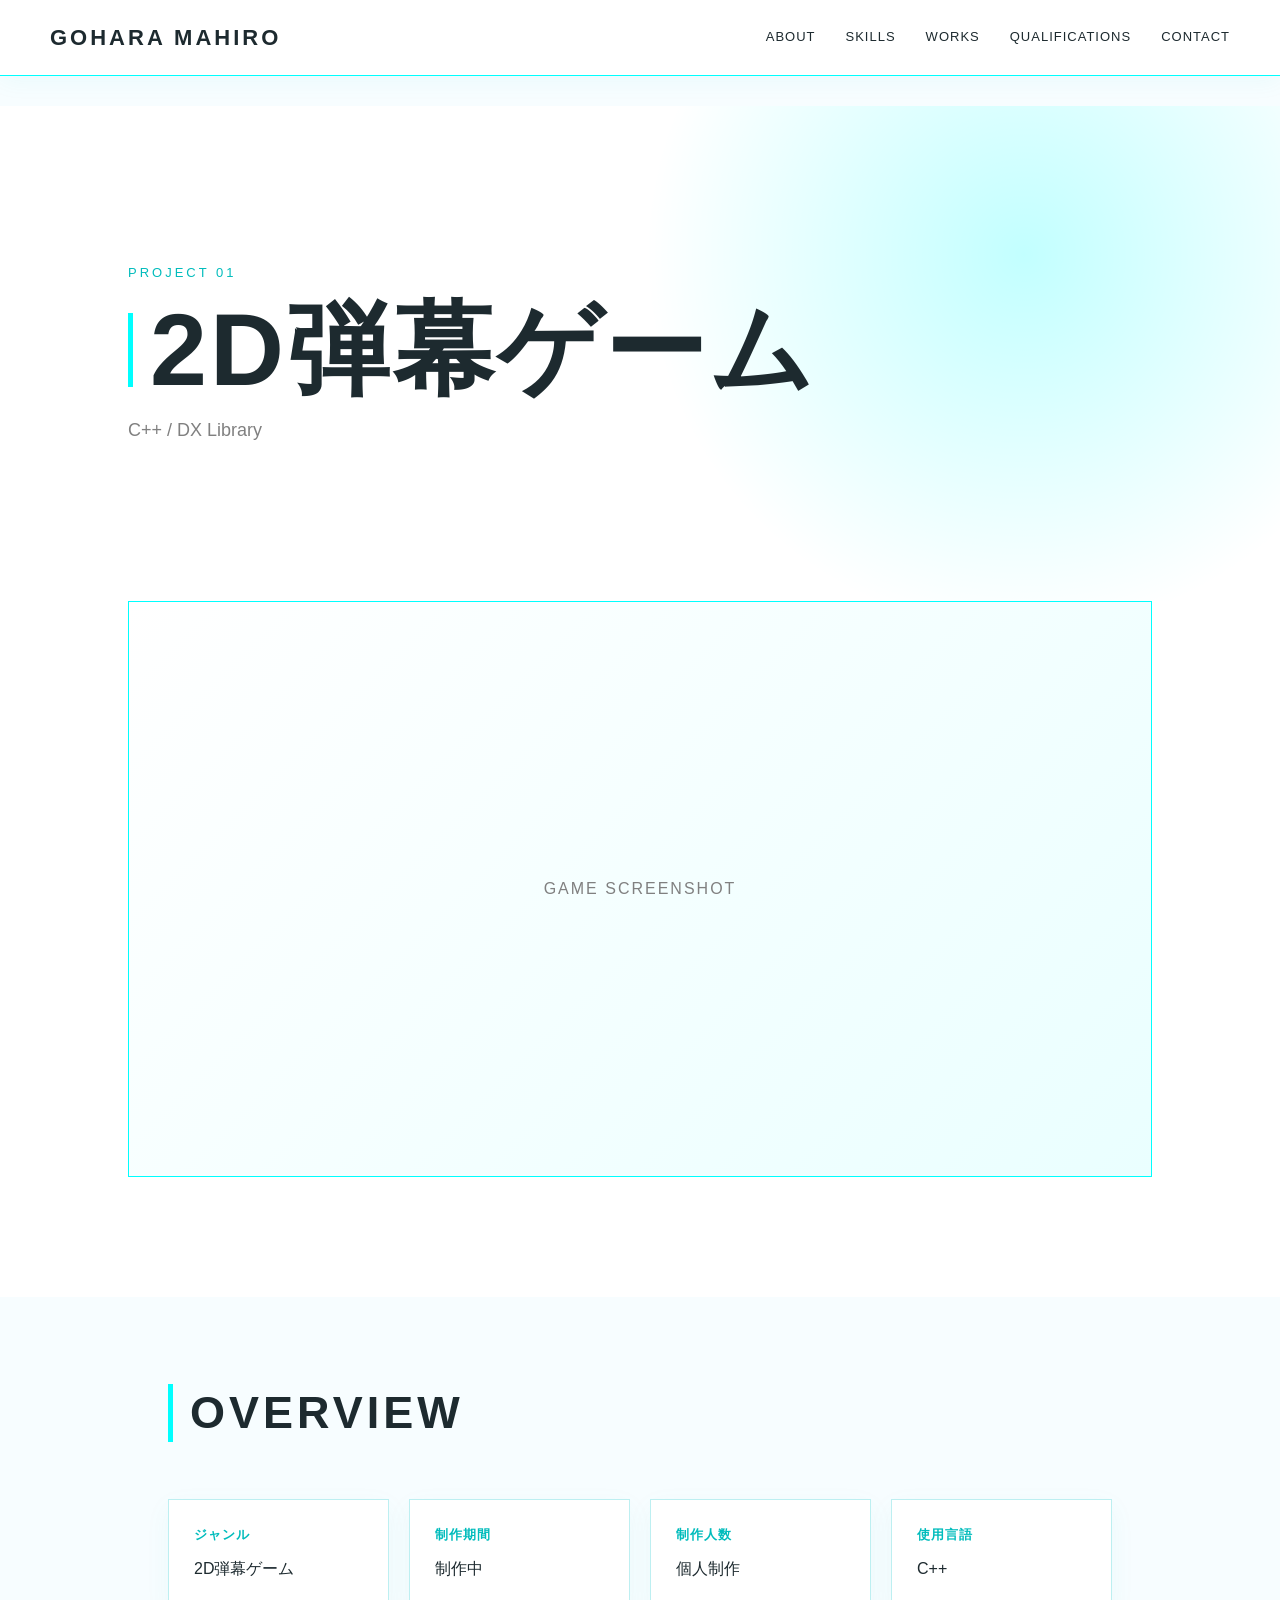
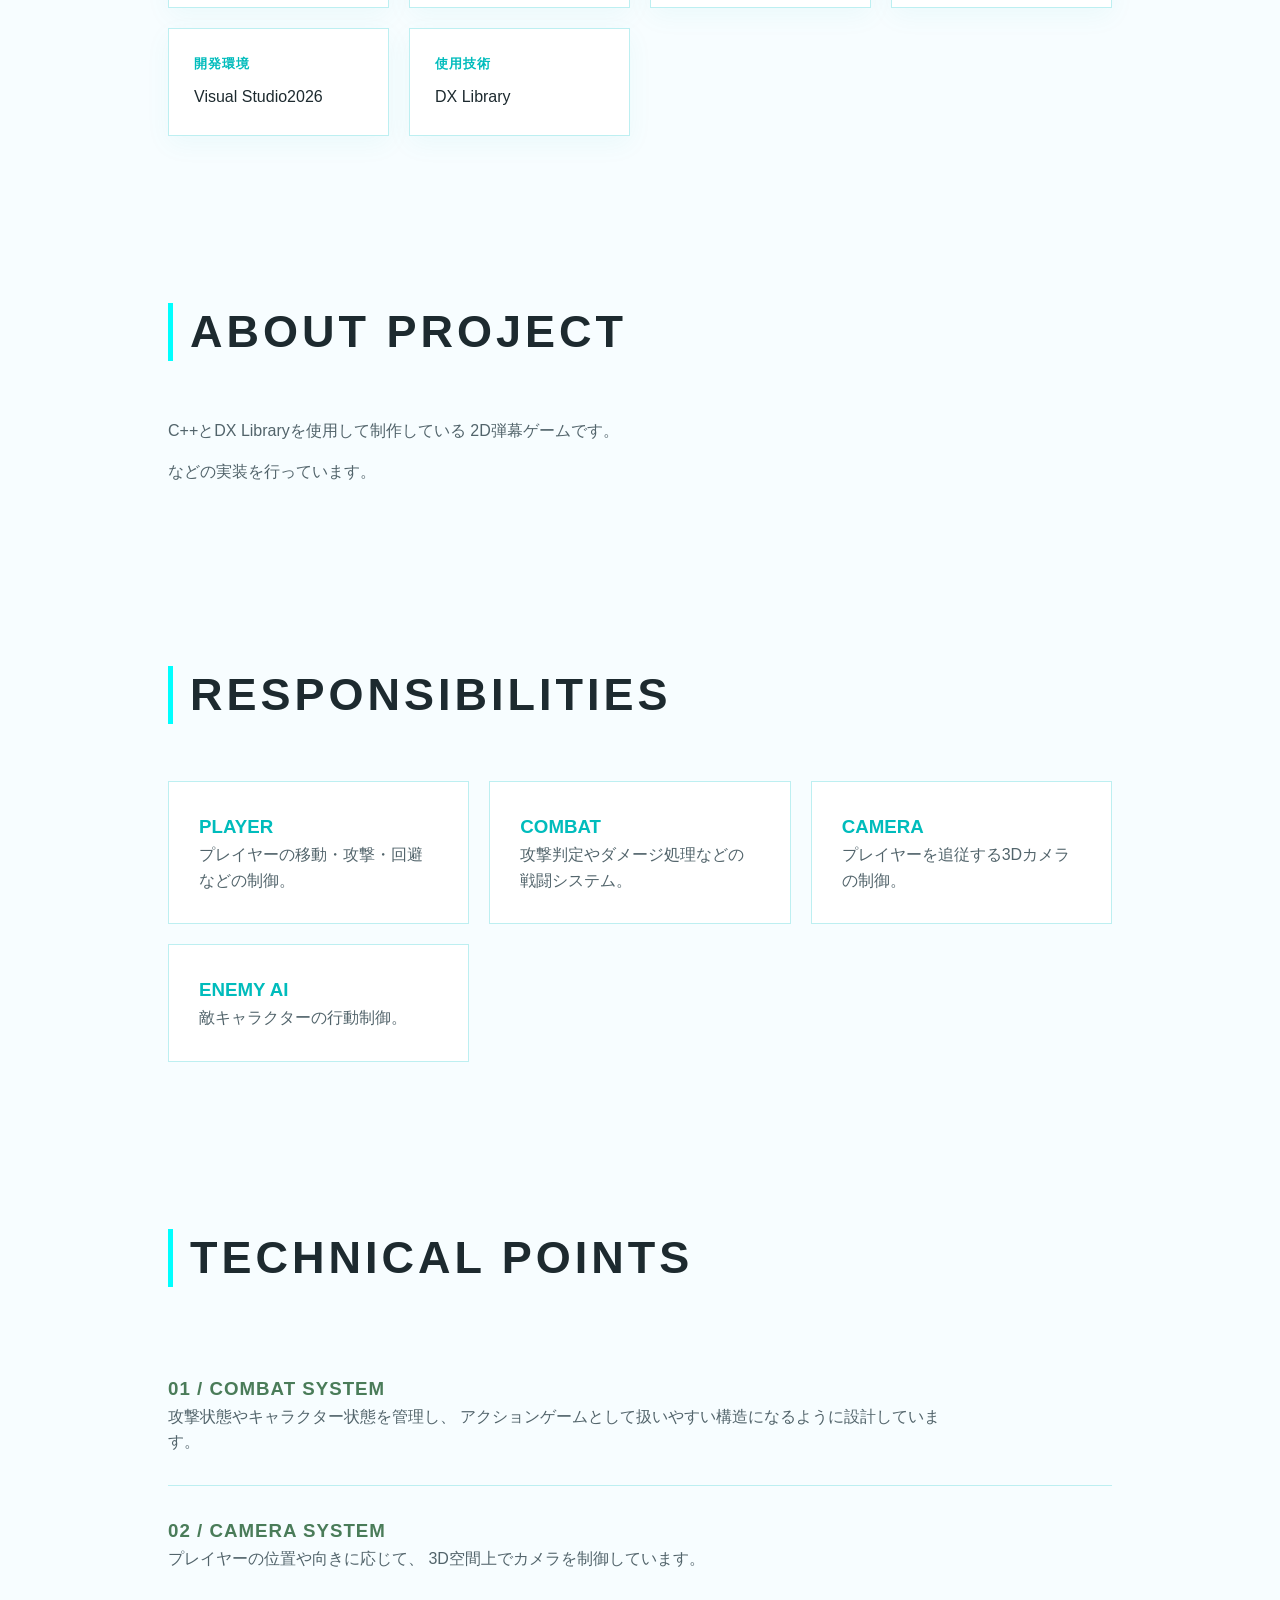
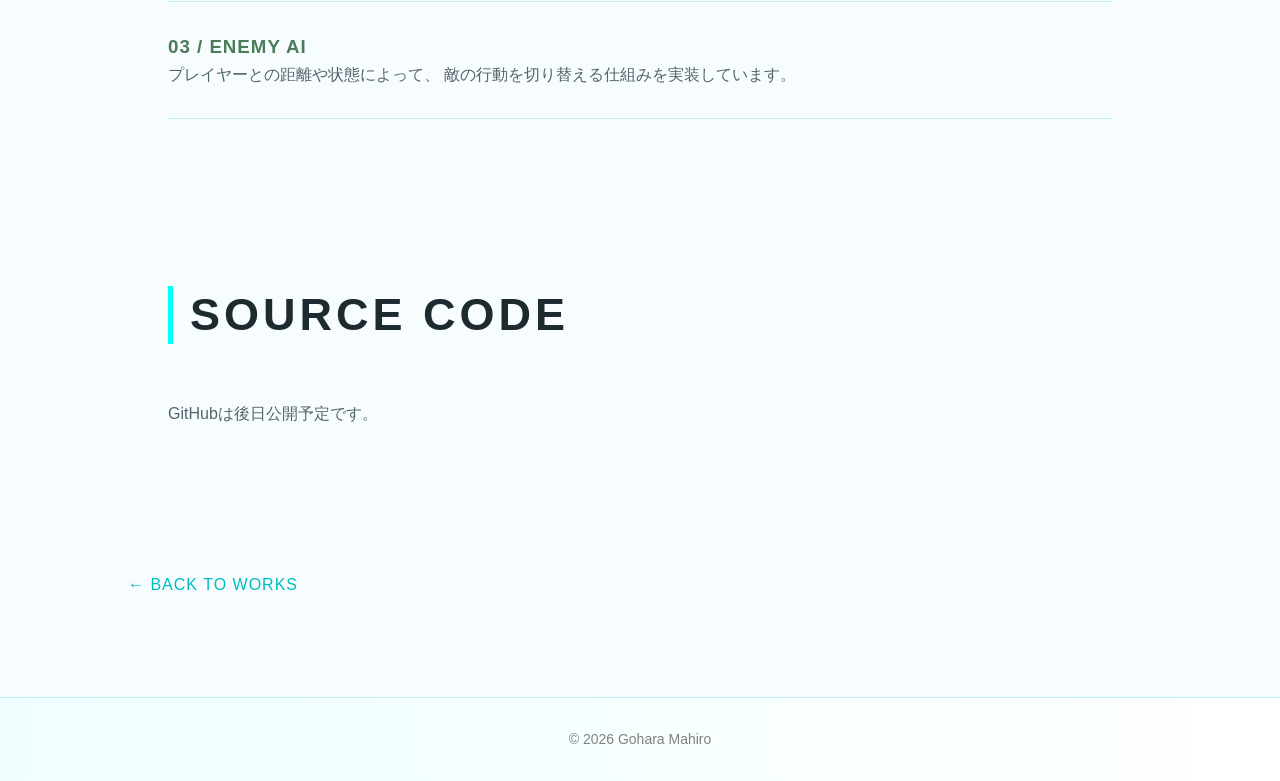
==== work01.html @ 8d194bbf "Initial commit" ====
<!DOCTYPE html>
<html lang="ja">

<head>
    <meta charset="UTF-8">
    <meta name="viewport" content="width=device-width, initial-scale=1.0">

    <title>2D弾幕ゲーム | GOHARA MAHIRO</title>

    <link rel="stylesheet" href="style.css">
</head>

<body>

    <header>

        <h1>
            <a href="index.html">GOHARA MAHIRO</a>
        </h1>

        <nav>
            <a href="index.html#about">ABOUT</a>
            <a href="index.html#skills">SKILLS</a>
            <a href="index.html#works">WORKS</a>
            <a href="index.html#qualifications">QUALIFICATIONS</a>
            <a href="index.html#contact">CONTACT</a>
        </nav>

    </header>


    <main class="project-page">

        <!-- 作品タイトル -->
        <section class="project-hero">

            <p class="project-number">PROJECT 01</p>

            <h2>2D弾幕ゲーム</h2>

            <p class="project-subtitle">
                C++ / DX Library
            </p>

        </section>


        <!-- メイン画像 -->
        <section class="project-main-image">

            <div class="project-image-placeholder">
                GAME SCREENSHOT
            </div>

        </section>


        <!-- 基本情報 -->
        <section class="project-section">

            <h2>OVERVIEW</h2>

            <div class="project-info-grid">

                <div>
                    <h3>ジャンル</h3>
                    <p>2D弾幕ゲーム</p>
                </div>

                <div>
                    <h3>制作期間</h3>
                    <p>制作中</p>
                </div>

                <div>
                    <h3>制作人数</h3>
                    <p>個人制作</p>
                </div>

                <div>
                    <h3>使用言語</h3>
                    <p>C++</p>
                </div>

                <div>
                    <h3>開発環境</h3>
                    <p>Visual Studio2026</p>
                </div>

                <div>
                    <h3>使用技術</h3>
                    <p>DX Library</p>
                </div>

            </div>

        </section>


        <!-- 作品説明 -->
        <section class="project-section">

            <h2>ABOUT PROJECT</h2>

            <p>
                C++とDX Libraryを使用して制作している
                2D弾幕ゲームです。
            </p>

            <p>
                などの実装を行っています。
            </p>

        </section>


        <!-- 担当 -->
        <section class="project-section">

            <h2>RESPONSIBILITIES</h2>

            <div class="responsibility-grid">

                <div class="responsibility-card">
                    <h3>PLAYER</h3>
                    <p>
                        プレイヤーの移動・攻撃・回避などの制御。
                    </p>
                </div>

                <div class="responsibility-card">
                    <h3>COMBAT</h3>
                    <p>
                        攻撃判定やダメージ処理などの戦闘システム。
                    </p>
                </div>

                <div class="responsibility-card">
                    <h3>CAMERA</h3>
                    <p>
                        プレイヤーを追従する3Dカメラの制御。
                    </p>
                </div>

                <div class="responsibility-card">
                    <h3>ENEMY AI</h3>
                    <p>
                        敵キャラクターの行動制御。
                    </p>
                </div>

            </div>

        </section>


        <!-- 工夫した点 -->
        <section class="project-section">

            <h2>TECHNICAL POINTS</h2>

            <div class="technical-point">

                <h3>01 / COMBAT SYSTEM</h3>

                <p>
                    攻撃状態やキャラクター状態を管理し、
                    アクションゲームとして扱いやすい構造になるように設計しています。
                </p>

            </div>


            <div class="technical-point">

                <h3>02 / CAMERA SYSTEM</h3>

                <p>
                    プレイヤーの位置や向きに応じて、
                    3D空間上でカメラを制御しています。
                </p>

            </div>


            <div class="technical-point">

                <h3>03 / ENEMY AI</h3>

                <p>
                    プレイヤーとの距離や状態によって、
                    敵の行動を切り替える仕組みを実装しています。
                </p>

            </div>

        </section>


        <!-- GitHub -->
        <section class="project-section">

            <h2>SOURCE CODE</h2>

            <p>
                GitHubは後日公開予定です。
            </p>

        </section>


        <!-- 戻る -->
        <section class="project-back">

            <a href="index.html#works">
                ← BACK TO WORKS
            </a>

        </section>

    </main>


    <footer>

        <p>© 2026 Gohara Mahiro</p>

    </footer>

</body>

</html>
---- style.css ----
/* =====================================================
   COLOR SYSTEM
===================================================== */

:root {
    --main-color: #00ffff;
    --sub-color: #ffffff;
    --side-color: #4A7C59;
    --gray-color: #808080;

    --text-color: #1d2a2f;
    --text-sub-color: #52646b;

    --bg-color: #f7fdff;
    --bg-sub-color: #ffffff;
    --bg-accent-color: #eaffff;

    --card-color: #ffffff;

    --border-color: #bdeff1;
}


/* =====================================================
   RESET
===================================================== */

* {
    margin: 0;
    padding: 0;
    box-sizing: border-box;
}


html {
    scroll-behavior: smooth;
}


body {
    font-family:
        Arial,
        Helvetica,
        sans-serif;

    background-color: var(--bg-color);

    color: var(--text-color);

    line-height: 1.6;

    overflow-x: hidden;
}


/* =====================================================
   HEADER
===================================================== */

header {
    display: flex;

    justify-content: space-between;
    align-items: center;

    padding: 20px 50px;

    position: sticky;

    top: 0;

    z-index: 1000;

    background-color:
        rgba(255, 255, 255, 0.92);

    backdrop-filter: blur(12px);

    border-bottom:
        1px solid var(--main-color);

    box-shadow:
        0 5px 25px rgba(0, 200, 200, 0.06);
}


header h1 {
    font-size: 22px;

    letter-spacing: 3px;
}


header h1 a {
    color: var(--text-color);

    text-decoration: none;

    transition: 0.3s;
}


header h1 a:hover {
    color: #00caca;
}


/* =====================================================
   NAVIGATION
===================================================== */

nav {
    display: flex;

    gap: 30px;
}


nav a {
    position: relative;

    color: var(--text-color);

    text-decoration: none;

    font-size: 13px;

    letter-spacing: 1px;

    transition: 0.3s;
}


nav a::after {
    content: "";

    position: absolute;

    left: 0;

    bottom: -7px;

    width: 0;

    height: 2px;

    background-color: var(--main-color);

    transition: 0.3s;
}


nav a:hover {
    color: #00bcbc;
}


nav a:hover::after {
    width: 100%;
}


/* =====================================================
   GENERAL SECTION
===================================================== */

section {
    padding:
        120px 10%;
}


section h2 {
    position: relative;

    margin-bottom: 50px;

    padding-left: 22px;

    font-size: 45px;

    letter-spacing: 4px;

    color: var(--text-color);
}


section h2::before {
    content: "";

    position: absolute;

    left: 0;

    top: 10%;

    width: 5px;

    height: 80%;

    background-color: var(--main-color);
}


/* =====================================================
   HOME
===================================================== */

#home {
    min-height:
        calc(
            100vh - 70px
        );

    position: relative;

    display: flex;

    align-items: center;

    padding:
        70px 7%
        60px;

    overflow: hidden;

    background:
        radial-gradient(
            circle at 75% 35%,
            rgba(0, 255, 255, 0.30),
            transparent 35%
        ),
        radial-gradient(
            circle at 10% 80%,
            rgba(74, 124, 89, 0.12),
            transparent 30%
        ),
        linear-gradient(
            135deg,
            #ffffff 0%,
            #f3ffff 45%,
            #e9ffff 100%
        );
}


/* HOME GRID */

.home-grid {
    position: absolute;

    inset: 0;

    opacity: 0.32;

    background-image:
        linear-gradient(
            rgba(0, 190, 190, 0.12) 1px,
            transparent 1px
        ),
        linear-gradient(
            90deg,
            rgba(0, 190, 190, 0.12) 1px,
            transparent 1px
        );

    background-size:
        60px 60px;

    pointer-events: none;
}


/* BIG 01 */

.home-decoration-number {
    position: absolute;

    right: 3%;

    bottom: -90px;

    font-size:
        clamp(
            250px,
            30vw,
            520px
        );

    line-height: 1;

    font-weight: 900;

    color: transparent;

    -webkit-text-stroke:
        1px rgba(0, 180, 180, 0.10);

    user-select: none;

    pointer-events: none;
}


/* HOME WRAPPER */

.home-wrapper {
    width: 100%;

    max-width: 1600px;

    margin: 0 auto;

    position: relative;

    z-index: 2;
}


/* HOME LABEL */

.home-section-label,
.section-label {
    display: flex;

    align-items: center;

    gap: 15px;

    margin-bottom: 35px;
}


.home-section-label span,
.section-label span {
    color: #00bcbc;

    font-size: 12px;

    font-weight: bold;

    letter-spacing: 2px;
}


.home-section-label p,
.section-label p {
    color: var(--gray-color);

    font-size: 12px;

    letter-spacing: 4px;
}


.label-line {
    width: 100px;

    height: 1px;

    background-color: var(--side-color);
}


/* HOME MAIN */

#home .home-container {
    width: 100%;

    display: grid;

    grid-template-columns:
        minmax(260px, 390px)
        minmax(0, 1fr);

    align-items: center;

    gap:
        clamp(
            60px,
            8vw,
            140px
        );
}


/* PROFILE PHOTO */

.profile-area {
    width: 100%;
}


#home .profile-photo {
    width: 100%;

    aspect-ratio:
        3 / 4;

    position: relative;

    display: flex;

    justify-content: center;

    align-items: center;

    overflow: hidden;

    background:
        linear-gradient(
            145deg,
            #ffffff,
            #eaffff
        );

    border:
        1px solid var(--main-color);

    color: var(--gray-color);

    font-size: 11px;

    letter-spacing: 4px;

    transition:
        transform 0.3s,
        border-color 0.3s,
        box-shadow 0.3s;

    box-shadow:
        0 15px 40px rgba(0, 190, 190, 0.08);
}


#home .profile-photo::before {
    content: "";

    position: absolute;

    top: 0;

    left: 0;

    width: 90px;

    height: 5px;

    background-color: var(--main-color);

    z-index: 3;
}


#home .profile-photo::after {
    content: "";

    position: absolute;

    right: 0;

    bottom: 0;

    width: 90px;

    height: 5px;

    background-color: var(--side-color);

    z-index: 3;
}


#home .profile-photo:hover {
    transform:
        translateY(-5px);

    border-color: #00caca;

    box-shadow:
        0 18px 50px rgba(0, 190, 190, 0.15);
}


#home .profile-photo img {
    width: 100%;

    height: 100%;

    display: block;

    object-fit: cover;
}


/* PHOTO INFO */

.photo-info {
    display: flex;

    justify-content:
        space-between;

    gap: 20px;

    margin-top: 12px;

    font-size: 9px;

    letter-spacing: 2px;

    color: var(--gray-color);
}


/* HOME CONTENT */

#home .home-content {
    min-width: 0;
}


/* JOB */

#home .home-job {
    display: flex;

    align-items: center;

    gap: 12px;

    margin-bottom: 25px;

    color: var(--text-color);

    font-size: 12px;

    font-weight: bold;

    letter-spacing: 5px;
}


.job-dot {
    width: 8px;

    height: 8px;

    background-color: var(--main-color);

    box-shadow:
        0 0 12px rgba(0, 255, 255, 0.75);
}


/* NAME */

#home .home-content h2 {
    margin: 0;

    padding: 0;

    font-size:
        clamp(
            70px,
            9vw,
            145px
        );

    line-height: 0.82;

    letter-spacing: -3px;

    font-weight: 900;
}


#home .home-content h2::before {
    display: none;
}


.name-white {
    color: var(--text-color);
}


.name-cyan {
    color: #00dede;

    text-shadow:
        0 0 30px rgba(0, 255, 255, 0.18);
}


/* ROLE */

.home-role {
    margin-top: 35px;
}


.home-role span {
    display: inline-block;

    padding:
        7px 13px;

    border-left:
        3px solid var(--side-color);

    background-color:
        rgba(74, 124, 89, 0.08);

    color: var(--text-color);

    font-size: 11px;

    letter-spacing: 3px;
}


/* DIVIDER */

.home-divider {
    width: 100%;

    max-width: 750px;

    height: 1px;

    margin:
        30px 0
        22px;

    background:
        linear-gradient(
            90deg,
            var(--main-color),
            var(--side-color),
            transparent
        );
}


/* HOME SKILLS */

#home .home-skills {
    max-width: 750px;

    color: var(--gray-color);

    font-size: 12px;

    line-height: 2;

    letter-spacing: 1px;
}


#home .home-skills span {
    margin:
        0 7px;

    color: #00bcbc;
}


/* STATUS */

.home-status {
    display: flex;

    align-items: center;

    gap: 25px;

    margin-top: 35px;
}


.status-item {
    display: flex;

    flex-direction: column;
}


.status-number {
    color: var(--text-color);

    font-size: 17px;

    font-weight: bold;

    letter-spacing: 2px;
}


.status-text {
    margin-top: 2px;

    color: var(--gray-color);

    font-size: 8px;

    letter-spacing: 2px;
}


.status-line {
    width: 50px;

    height: 1px;

    background-color: var(--side-color);
}


/* SCROLL */

.scroll-down {
    display: flex;

    align-items: center;

    gap: 15px;

    width: fit-content;

    margin-top: 45px;

    color: var(--gray-color);

    text-decoration: none;

    font-size: 9px;

    letter-spacing: 3px;

    transition: 0.3s;
}


.scroll-line {
    width: 70px;

    height: 1px;

    background-color: var(--main-color);

    transition: 0.3s;
}


.scroll-down:hover {
    color: #00bcbc;
}


.scroll-down:hover .scroll-line {
    width: 110px;
}


/* =====================================================
   ABOUT
===================================================== */

#about {
    position: relative;

    overflow: hidden;

    background:
        linear-gradient(
            145deg,
            #ffffff,
            #f3ffff
        );
}


.about-decoration-number {
    position: absolute;

    right: -20px;

    top: 20px;

    font-size:
        clamp(
            180px,
            22vw,
            350px
        );

    font-weight: 900;

    line-height: 1;

    color: transparent;

    -webkit-text-stroke:
        1px rgba(0, 190, 190, 0.08);

    pointer-events: none;

    user-select: none;
}


.about-wrapper {
    max-width: 1500px;

    margin: 0 auto;

    position: relative;

    z-index: 2;
}


#about h2 {
    margin-bottom: 55px;
}


/* ABOUT GRID */

.about-grid {
    display: grid;

    grid-template-columns:
        minmax(300px, 0.9fr)
        minmax(300px, 1.1fr);

    gap: 30px;
}


/* PROFILE CARD */

.about-profile-card {
    padding: 40px;

    background-color: #ffffff;

    border:
        1px solid var(--border-color);

    border-top:
        4px solid var(--main-color);

    box-shadow:
        0 12px 35px rgba(0, 180, 180, 0.08);
}


.about-small-label {
    margin-bottom: 15px;

    color: #00bcbc;

    font-size: 10px;

    letter-spacing: 3px;

    font-weight: bold;
}


.about-profile-card h3 {
    margin-bottom: 2px;

    font-size: 30px;
}


.about-name-en {
    color: var(--gray-color);

    font-size: 13px;

    letter-spacing: 3px;
}


.about-divider {
    width: 100%;

    height: 1px;

    margin:
        25px 0;

    background:
        linear-gradient(
            90deg,
            var(--main-color),
            var(--side-color),
            transparent
        );
}


.about-description {
    margin-bottom: 16px;

    color: var(--text-sub-color);

    line-height: 1.9;
}


/* INFO AREA */

.about-info-area {
    display: grid;

    grid-template-rows:
        1fr 1fr;

    gap: 20px;
}


.about-info-card {
    padding: 35px;

    background:
        rgba(255, 255, 255, 0.78);

    border:
        1px solid var(--border-color);

    box-shadow:
        0 10px 30px rgba(0, 180, 180, 0.05);
}


.about-info-card h3 {
    margin-bottom: 15px;

    color: var(--side-color);

    font-size: 22px;

    letter-spacing: 1px;
}


.about-info-card > p:last-child {
    color: var(--text-sub-color);

    line-height: 1.8;
}


/* ABOUT TAGS */

.about-tags {
    display: flex;

    flex-wrap: wrap;

    gap: 10px;
}


.about-tags span {
    padding:
        8px 12px;

    background-color:
        #efffff;

    border:
        1px solid var(--main-color);

    color: var(--text-color);

    font-size: 12px;

    transition: 0.2s;
}


.about-tags span:hover {
    background-color:
        var(--main-color);

    transform:
        translateY(-2px);
}


/* EDUCATION */

.education {
    margin-top: 70px;

    padding: 40px;

    background-color: #ffffff;

    border:
        1px solid var(--border-color);

    box-shadow:
        0 12px 35px rgba(0, 180, 180, 0.06);
}


.education-header {
    display: flex;

    justify-content: space-between;

    align-items: center;

    margin-bottom: 40px;
}


.education-header h3 {
    color: var(--side-color);

    font-size: 24px;

    letter-spacing: 3px;
}


.education-header p {
    color: var(--gray-color);

    font-size: 11px;

    letter-spacing: 2px;
}


.education-line {
    display: grid;

    grid-template-columns:
        1fr
        minmax(100px, 0.5fr)
        1fr;

    align-items: start;

    gap: 25px;
}


.education-item {
    position: relative;

    padding-top: 25px;
}


.education-dot {
    position: absolute;

    top: 0;

    left: 0;

    width: 11px;

    height: 11px;

    background-color: var(--main-color);

    border:
        2px solid #ffffff;

    box-shadow:
        0 0 0 2px var(--main-color);
}


.education-year {
    display: block;

    margin-bottom: 7px;

    color: #00bcbc;

    font-size: 12px;

    font-weight: bold;

    letter-spacing: 2px;
}


.education-item h4 {
    margin-bottom: 5px;

    color: var(--text-color);

    font-size: 17px;
}


.education-item p {
    color: var(--gray-color);

    font-size: 13px;
}


.education-progress {
    padding-top: 5px;
}


.education-progress-line {
    width: 100%;

    height: 2px;

    margin-top: 1px;

    background:
        linear-gradient(
            90deg,
            var(--main-color),
            var(--side-color)
        );
}


/* =====================================================
   SKILLS
===================================================== */

#skills {
    background:
        linear-gradient(
            180deg,
            #eaffff,
            #f8ffff
        );
}


.skill-category {
    margin-bottom: 70px;
}


.skill-category h3 {
    margin-bottom: 25px;

    color: var(--side-color);

    font-size: 18px;

    letter-spacing: 3px;
}


.skill-grid {
    display: grid;

    grid-template-columns:
        repeat(
            auto-fit,
            minmax(
                220px,
                1fr
            )
        );

    gap: 20px;
}


.skill-card {
    min-height: 160px;

    position: relative;

    padding: 30px;

    overflow: hidden;

    background-color:
        var(--card-color);

    border:
        1px solid var(--border-color);

    border-radius: 6px;

    transition: 0.3s;

    box-shadow:
        0 8px 28px rgba(0, 170, 170, 0.07);
}


.skill-card::before {
    content: "";

    position: absolute;

    top: 0;

    left: 0;

    width: 40px;

    height: 4px;

    background-color:
        var(--main-color);

    transition: 0.3s;
}


.skill-card:hover {
    transform:
        translateY(-6px);

    border-color:
        var(--main-color);

    box-shadow:
        0 14px 35px rgba(0, 190, 190, 0.13);
}


.skill-card:hover::before {
    width: 100%;
}


.skill-card h4 {
    margin-bottom: 15px;

    color: var(--text-color);

    font-size: 27px;
}


.skill-card p {
    color: var(--gray-color);

    font-size: 14px;
}


/* =====================================================
   WORKS
===================================================== */

#works {
    padding-left: 0;

    padding-right: 0;

    background-color: #ffffff;
}


.works-title {
    display: flex;

    justify-content:
        space-between;

    align-items:
        flex-end;

    padding-left: 7%;

    padding-right: 7%;
}


.works-title h2 {
    margin-bottom: 40px;
}


.works-title p {
    margin-bottom: 45px;

    color: #00bcbc;

    font-size: 12px;

    letter-spacing: 3px;
}


.works-grid {
    display: flex;

    gap: 30px;

    width: 100%;

    padding-left: 0;

    padding-right: 10%;

    padding-bottom: 30px;

    overflow-x: auto;

    overflow-y: hidden;

    cursor: grab;

    user-select: none;

    touch-action: pan-x;

    scroll-behavior: smooth;

    -webkit-overflow-scrolling:
        touch;

    scrollbar-width: thin;
}


.works-grid.dragging {
    cursor: grabbing;

    scroll-behavior: auto;
}


/* WORK CARD */

.work-card {
    width: 340px;

    min-width: 340px;

    flex-shrink: 0;

    position: relative;

    overflow: hidden;

    background-color:
        var(--card-color);

    border:
        1px solid var(--border-color);

    border-radius: 6px;

    transition:
        transform 0.3s,
        border-color 0.3s,
        box-shadow 0.3s;

    box-shadow:
        0 10px 30px rgba(0, 170, 170, 0.07);
}


.work-card::before {
    content: "";

    position: absolute;

    top: 0;

    left: 0;

    width: 100%;

    height: 4px;

    background:
        linear-gradient(
            90deg,
            var(--main-color),
            var(--side-color)
        );

    z-index: 2;
}


.work-card:hover {
    transform:
        translateY(-8px);

    border-color:
        var(--main-color);

    box-shadow:
        0 16px 40px rgba(0, 190, 190, 0.15);
}


/* WORK IMAGE */

.work-image {
    width: 100%;

    aspect-ratio:
        16 / 9;

    display: flex;

    justify-content: center;

    align-items: center;

    overflow: hidden;

    background:
        linear-gradient(
            135deg,
            #f5ffff,
            #ddffff
        );

    border-bottom:
        1px solid var(--border-color);

    color:
        var(--gray-color);
}


.work-image img {
    width: 100%;

    height: 100%;

    display: block;

    object-fit: contain;

    pointer-events: none;
}


/* WORK INFO */

.work-info {
    padding: 25px;
}


.work-number {
    margin-bottom: 10px;

    color: #00bcbc;

    font-size: 12px;

    letter-spacing: 3px;
}


.work-info h3 {
    margin:
        0 0 15px;

    color:
        var(--text-color);

    font-size: 24px;
}


.work-description {
    min-height: 55px;

    margin-bottom: 20px;

    color: var(--gray-color);
}


/* TAGS */

.work-tags {
    display: flex;

    flex-wrap: wrap;

    gap: 8px;

    margin-bottom: 25px;
}


.work-tags span {
    padding:
        5px 10px;

    border:
        1px solid var(--side-color);

    background-color:
        rgba(74, 124, 89, 0.06);

    color:
        var(--text-color);

    font-size: 12px;
}


/* WORK BUTTON */

.work-button {
    display:
        inline-block;

    color:
        #00bcbc;

    text-decoration: none;

    font-size: 13px;

    letter-spacing: 1px;

    transition: 0.2s;
}


.work-button:hover {
    transform:
        translateX(6px);

    color:
        var(--side-color);
}


/* WORKS SCROLLBAR */

.works-grid::-webkit-scrollbar {
    height: 8px;
}


.works-grid::-webkit-scrollbar-track {
    background-color:
        #e8ffff;
}


.works-grid::-webkit-scrollbar-thumb {
    background-color:
        var(--side-color);

    border-radius: 10px;
}


.works-grid::-webkit-scrollbar-thumb:hover {
    background-color:
        #00caca;
}


/* =====================================================
   QUALIFICATIONS
===================================================== */

#qualifications {
    background:
        linear-gradient(
            180deg,
            #eaffff,
            #f8ffff
        );
}


.qualification-list {
    max-width: 900px;
}


.qualification-item {
    display: flex;

    align-items:
        flex-start;

    gap: 50px;

    padding:
        30px 0;

    border-bottom:
        1px solid var(--border-color);

    transition: 0.3s;
}


.qualification-item:hover {
    padding-left: 10px;

    border-bottom-color:
        var(--main-color);
}


.qualification-date {
    min-width: 100px;

    color:
        #00bcbc;

    font-size: 18px;

    font-weight: bold;
}


.qualification-item h3 {
    margin:
        0 0 5px;

    color:
        var(--text-color);

    font-size: 20px;
}


.qualification-item p {
    color:
        var(--gray-color);
}


/* =====================================================
   CONTACT
===================================================== */

#contact {
    background-color:
        #ffffff;

    border-top:
        1px solid var(--main-color);
}


#contact p {
    color:
        var(--text-sub-color);
}


/* =====================================================
   FOOTER
===================================================== */

footer {
    padding: 30px;

    text-align: center;

    background:
        linear-gradient(
            90deg,
            #efffff,
            #ffffff
        );

    border-top:
        1px solid var(--border-color);

    color:
        var(--gray-color);

    font-size: 14px;
}


/* =====================================================
   PROJECT DETAIL PAGES
===================================================== */

.project-page {
    padding-top: 30px;

    background-color:
        var(--bg-color);
}


.project-hero {
    min-height: 55vh;

    display: flex;

    flex-direction: column;

    justify-content: center;

    padding:
        80px 10%;

    background:
        radial-gradient(
            circle at 80% 30%,
            rgba(0, 255, 255, 0.24),
            transparent 35%
        ),
        #ffffff;
}


.project-number {
    margin-bottom: 20px;

    font-size: 13px;

    letter-spacing: 3px;

    color: #00bcbc;
}


.project-hero h2 {
    margin:
        0 0 20px;

    font-size:
        clamp(
            50px,
            8vw,
            110px
        );

    line-height: 0.9;

    letter-spacing: 3px;

    color:
        var(--text-color);
}


.project-subtitle {
    font-size: 18px;

    color:
        var(--gray-color);
}


.project-main-image {
    padding-top: 0;

    background-color:
        #ffffff;
}


.project-image-placeholder {
    width: 100%;

    max-width: 1200px;

    margin:
        0 auto;

    aspect-ratio:
        16 / 9;

    display: flex;

    justify-content: center;

    align-items: center;

    overflow: hidden;

    background:
        linear-gradient(
            135deg,
            #ffffff,
            #eaffff
        );

    border:
        1px solid var(--main-color);

    color:
        var(--gray-color);

    letter-spacing: 2px;
}


.project-image-placeholder img {
    width: 100%;

    height: 100%;

    object-fit: cover;

    display: block;
}


.project-section {
    max-width: 1200px;

    margin:
        0 auto;

    padding-top: 80px;

    padding-bottom: 80px;
}


.project-section > p {
    max-width: 850px;

    margin-bottom: 15px;

    color:
        var(--text-sub-color);
}


.project-info-grid {
    display: grid;

    grid-template-columns:
        repeat(
            auto-fit,
            minmax(
                200px,
                1fr
            )
        );

    gap: 20px;
}


.project-info-grid div {
    padding: 25px;

    border:
        1px solid var(--border-color);

    background-color:
        #ffffff;

    box-shadow:
        0 8px 25px rgba(0, 170, 170, 0.05);
}


.project-info-grid h3 {
    margin:
        0 0 10px;

    font-size: 13px;

    letter-spacing: 1px;

    color: #00bcbc;
}


.project-info-grid p {
    color:
        var(--text-color);
}


.responsibility-grid {
    display: grid;

    grid-template-columns:
        repeat(
            auto-fit,
            minmax(
                240px,
                1fr
            )
        );

    gap: 20px;
}


.responsibility-card {
    padding: 30px;

    border:
        1px solid var(--border-color);

    background-color:
        #ffffff;

    transition: 0.3s;
}


.responsibility-card:hover {
    border-color:
        var(--side-color);

    transform:
        translateY(-4px);
}


.responsibility-card h3 {
    margin-top: 0;

    color: #00bcbc;
}


.responsibility-card p {
    color:
        var(--text-sub-color);
}


.technical-point {
    padding:
        30px 0;

    border-bottom:
        1px solid var(--border-color);
}


.technical-point h3 {
    margin-top: 0;

    letter-spacing: 1px;

    color:
        var(--side-color);
}


.technical-point p {
    max-width: 800px;

    color:
        var(--text-sub-color);
}


.project-back {
    padding-top: 50px;

    padding-bottom: 100px;
}


.project-back a {
    color:
        #00bcbc;

    text-decoration: none;

    letter-spacing: 1px;
}


.project-back a:hover {
    color:
        var(--side-color);
}


/* =====================================================
   TABLET
===================================================== */

@media (
    max-width: 1000px
) {

    #home .home-container {
        grid-template-columns:
            minmax(
                230px,
                320px
            )
            1fr;

        gap: 45px;
    }


    #home .home-content h2 {
        font-size:
            clamp(
                55px,
                9vw,
                95px
            );
    }


    .about-grid {
        grid-template-columns:
            1fr;
    }

}


/* =====================================================
   MOBILE
===================================================== */

@media (
    max-width: 700px
) {

    header {
        padding:
            15px 20px;
    }


    header h1 {
        font-size: 15px;
    }


    nav {
        gap: 10px;
    }


    nav a {
        font-size: 9px;
    }


    section {
        padding:
            80px 20px;
    }


    #home {
        min-height: auto;

        padding:
            100px 20px
            70px;
    }


    #home .home-container {
        display: flex;

        flex-direction:
            column;

        align-items:
            flex-start;

        gap: 45px;
    }


    .profile-area {
        max-width: 310px;
    }


    #home .home-content h2 {
        font-size:
            clamp(
                55px,
                18vw,
                90px
            );
    }


    .home-decoration-number {
        font-size:
            250px;

        bottom: 0;
    }


    .about-grid {
        grid-template-columns:
            1fr;
    }


    .about-profile-card,
    .about-info-card,
    .education {
        padding: 25px;
    }


    .education-line {
        display: flex;

        flex-direction:
            column;

        gap: 30px;
    }


    .education-progress {
        display: none;
    }


    .works-title {
        padding-left:
            20px;

        padding-right:
            20px;
    }


    .works-title p {
        display: none;
    }


    .work-card {
        width: 280px;

        min-width: 280px;
    }


    .qualification-item {
        flex-direction:
            column;

        gap: 5px;
    }

}
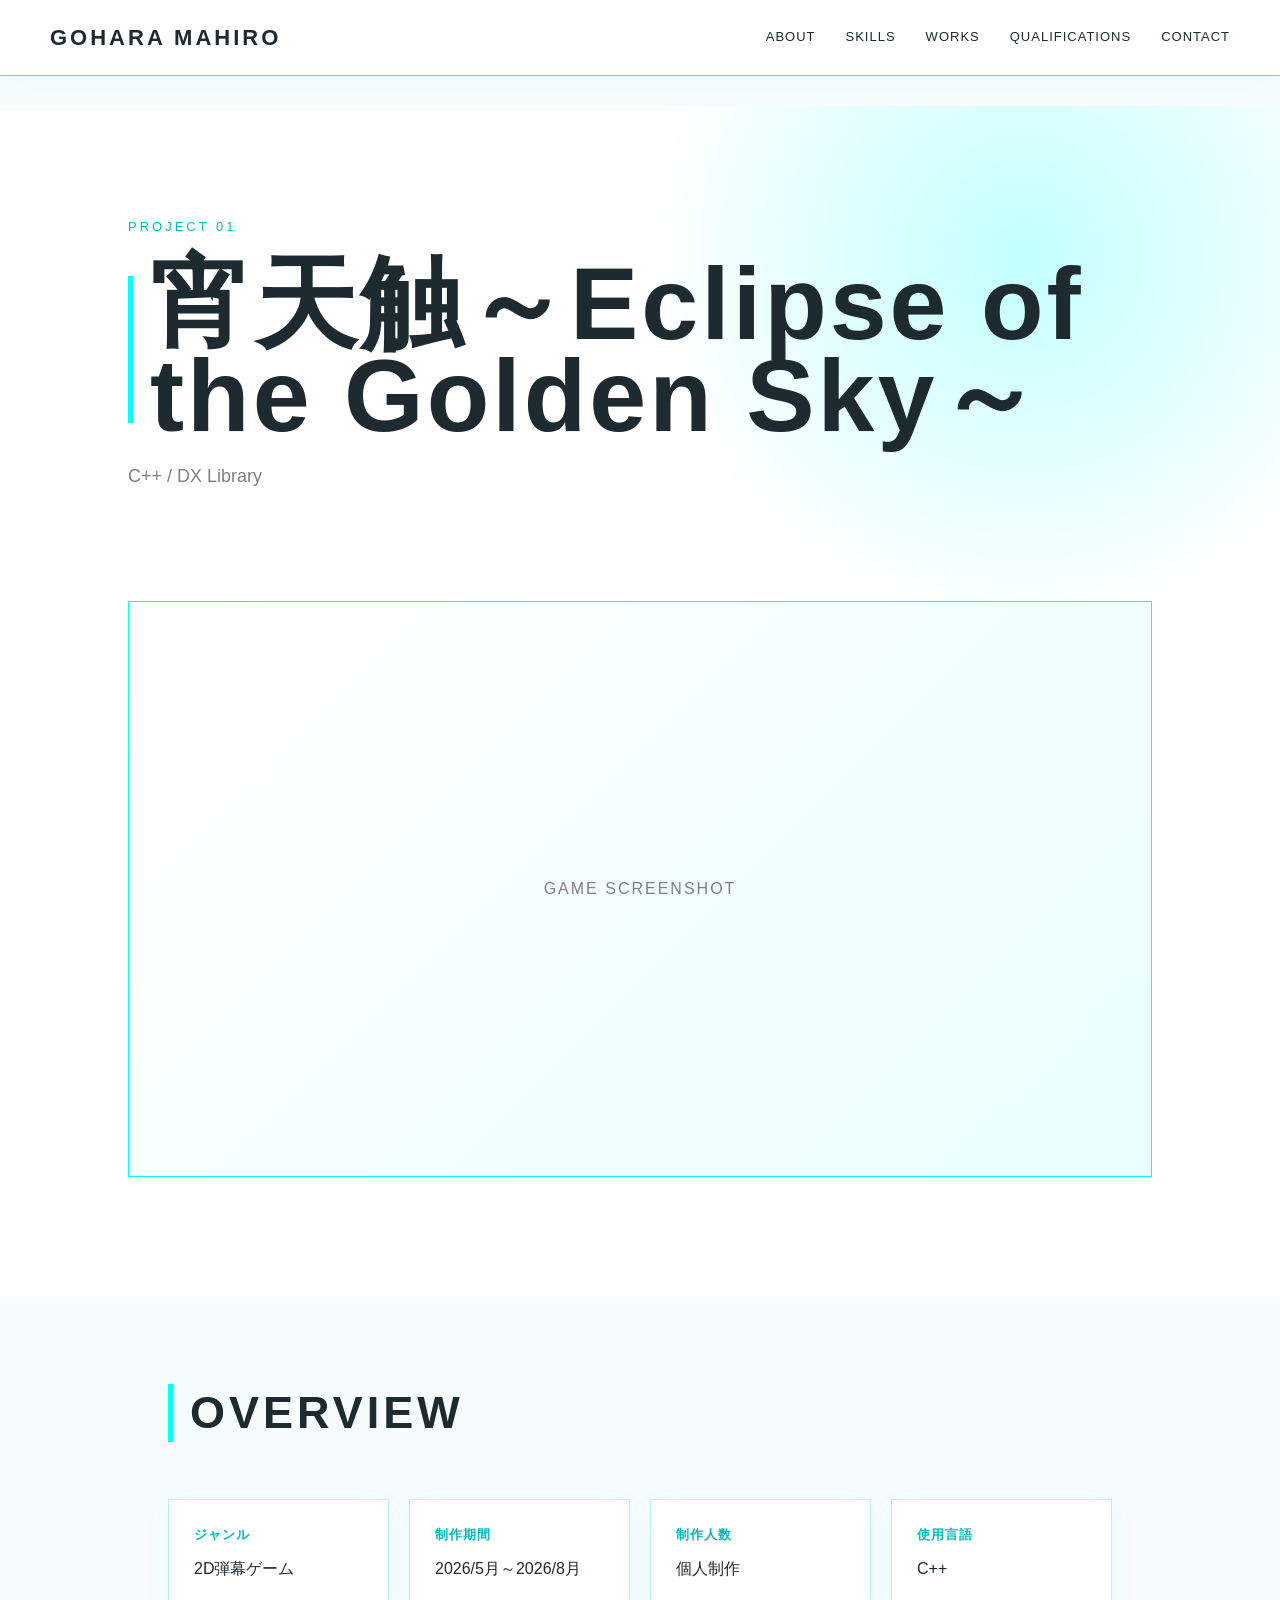
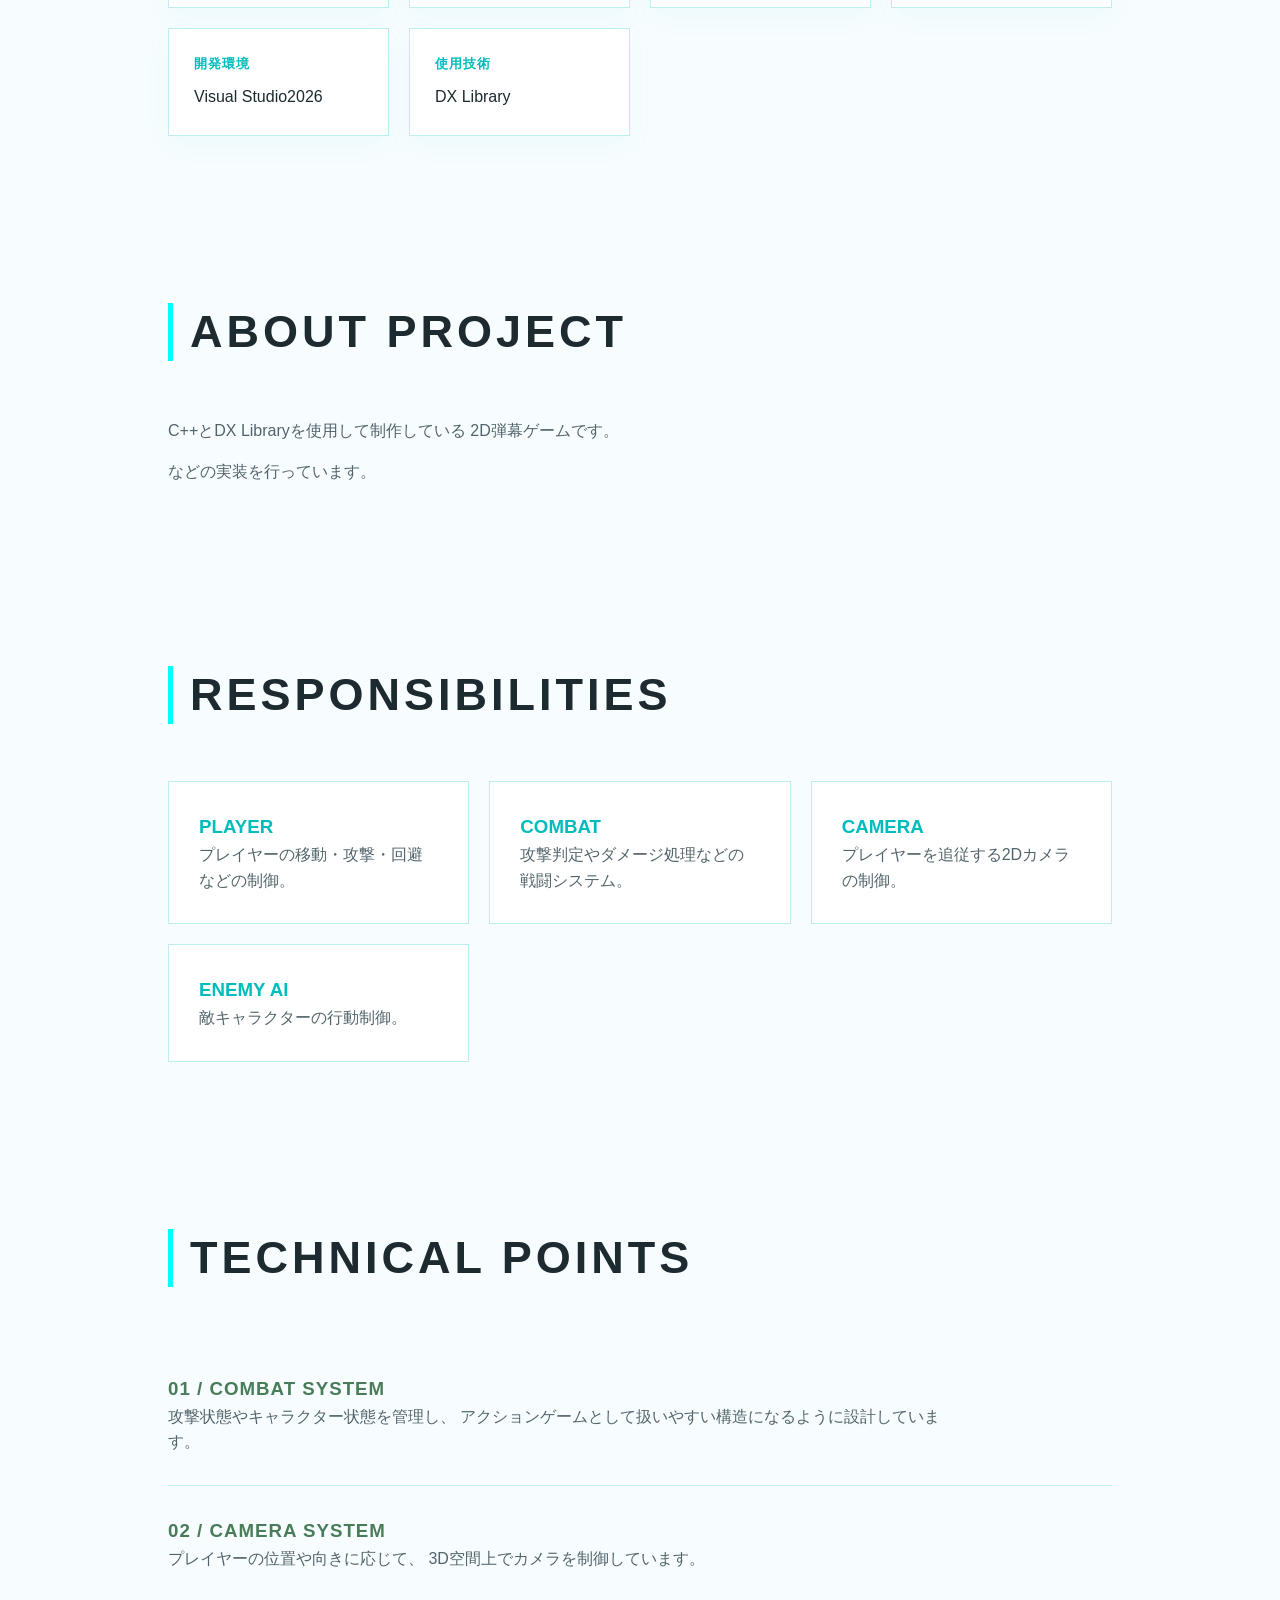
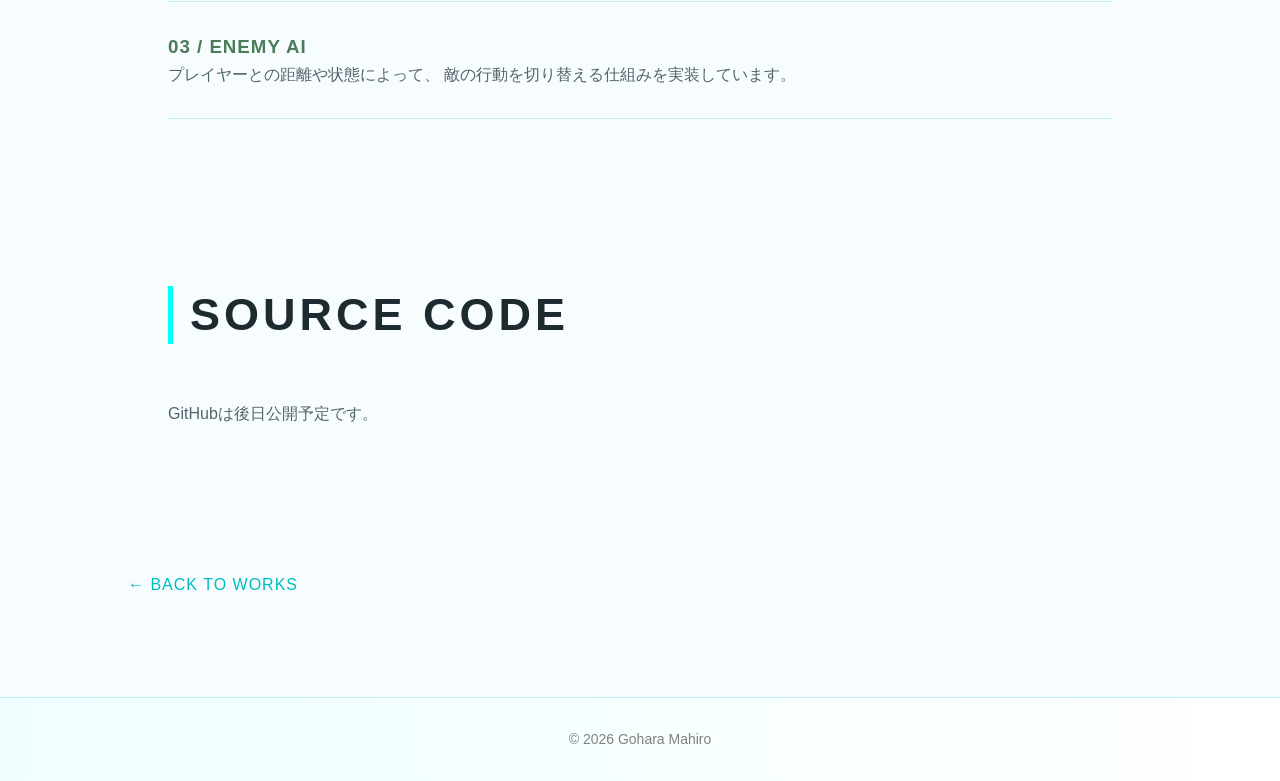
==== commit fa2166c4: "変更" ====
--- a/work01.html
+++ b/work01.html
@@ -5,7 +5,7 @@
     <meta charset="UTF-8">
     <meta name="viewport" content="width=device-width, initial-scale=1.0">
 
-    <title>2D弾幕ゲーム | GOHARA MAHIRO</title>
+    <title>宵天触～Eclipse of the Golden Sky～ | GOHARA MAHIRO</title>
 
     <link rel="stylesheet" href="style.css">
 </head>
@@ -36,7 +36,7 @@
 
             <p class="project-number">PROJECT 01</p>
 
-            <h2>2D弾幕ゲーム</h2>
+            <h2>宵天触～Eclipse of the Golden Sky～</h2>
 
             <p class="project-subtitle">
                 C++ / DX Library
@@ -69,7 +69,7 @@
 
                 <div>
                     <h3>制作期間</h3>
-                    <p>制作中</p>
+                    <p>2026/5月～2026/8月</p>
                 </div>
 
                 <div>
@@ -138,7 +138,7 @@
                 <div class="responsibility-card">
                     <h3>CAMERA</h3>
                     <p>
-                        プレイヤーを追従する3Dカメラの制御。
+                        プレイヤーを追従する2Dカメラの制御。
                     </p>
                 </div>
 
